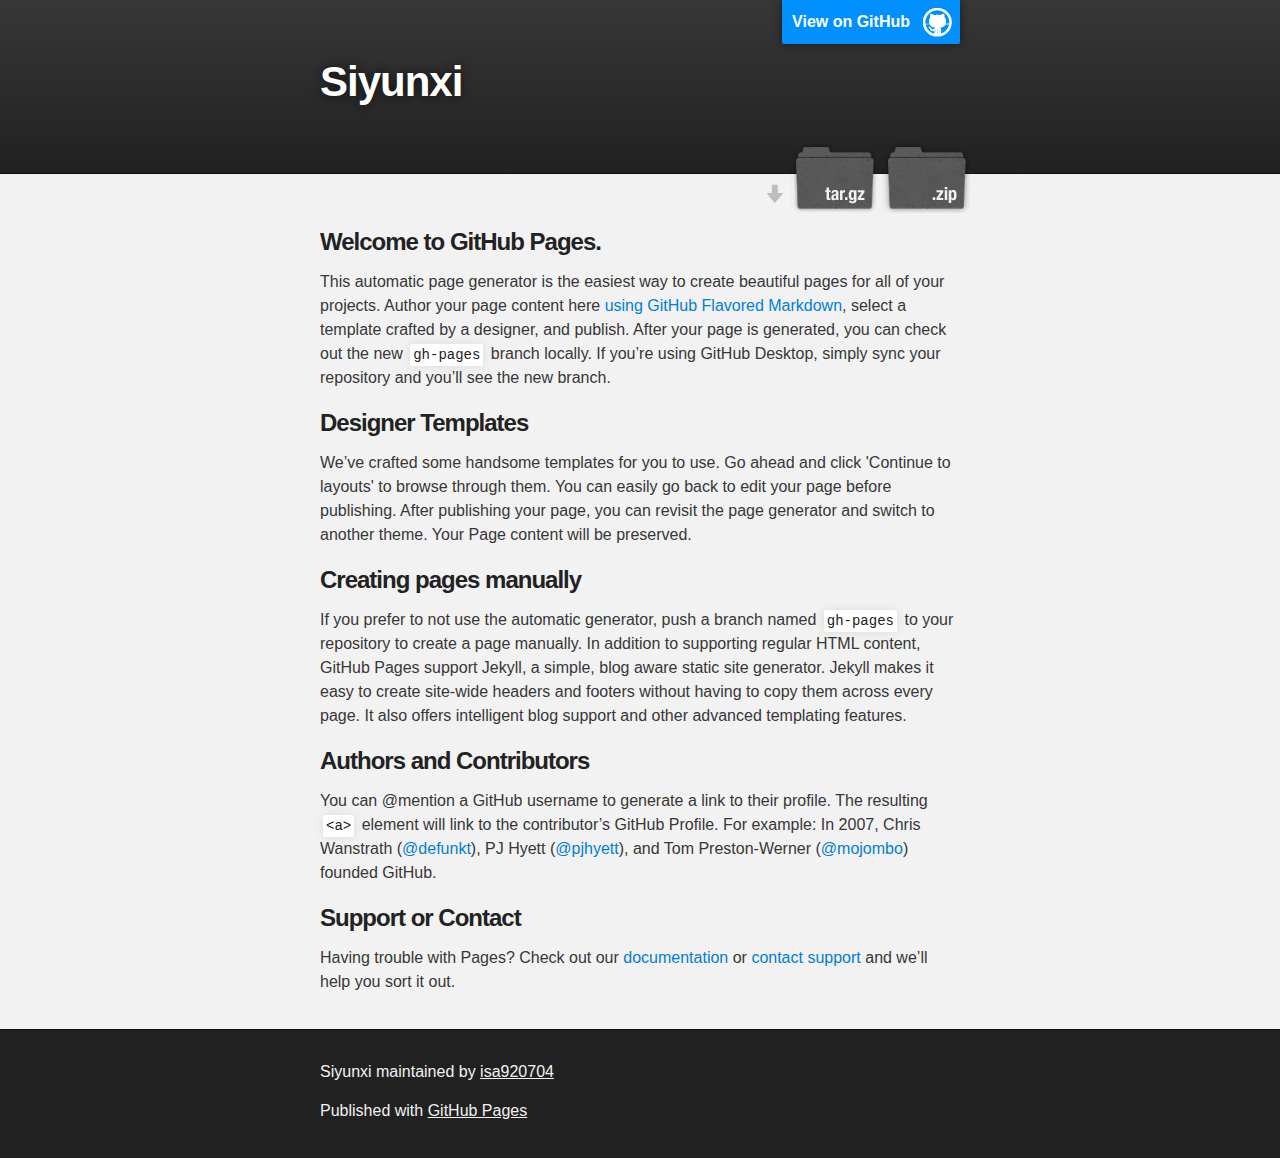
==== index.html @ d0972a39 "Create gh-pages branch via GitHub" ====
<!DOCTYPE html>
<html>

  <head>
    <meta charset='utf-8'>
    <meta http-equiv="X-UA-Compatible" content="chrome=1">
    <meta name="description" content="Siyunxi : ">

    <link rel="stylesheet" type="text/css" media="screen" href="stylesheets/stylesheet.css">

    <title>Siyunxi</title>
  </head>

  <body>

    <!-- HEADER -->
    <div id="header_wrap" class="outer">
        <header class="inner">
          <a id="forkme_banner" href="https://github.com/isa920704/siyunxi">View on GitHub</a>

          <h1 id="project_title">Siyunxi</h1>
          <h2 id="project_tagline"></h2>

            <section id="downloads">
              <a class="zip_download_link" href="https://github.com/isa920704/siyunxi/zipball/master">Download this project as a .zip file</a>
              <a class="tar_download_link" href="https://github.com/isa920704/siyunxi/tarball/master">Download this project as a tar.gz file</a>
            </section>
        </header>
    </div>

    <!-- MAIN CONTENT -->
    <div id="main_content_wrap" class="outer">
      <section id="main_content" class="inner">
        <h3>
<a id="welcome-to-github-pages" class="anchor" href="#welcome-to-github-pages" aria-hidden="true"><span aria-hidden="true" class="octicon octicon-link"></span></a>Welcome to GitHub Pages.</h3>

<p>This automatic page generator is the easiest way to create beautiful pages for all of your projects. Author your page content here <a href="https://guides.github.com/features/mastering-markdown/">using GitHub Flavored Markdown</a>, select a template crafted by a designer, and publish. After your page is generated, you can check out the new <code>gh-pages</code> branch locally. If you’re using GitHub Desktop, simply sync your repository and you’ll see the new branch.</p>

<h3>
<a id="designer-templates" class="anchor" href="#designer-templates" aria-hidden="true"><span aria-hidden="true" class="octicon octicon-link"></span></a>Designer Templates</h3>

<p>We’ve crafted some handsome templates for you to use. Go ahead and click 'Continue to layouts' to browse through them. You can easily go back to edit your page before publishing. After publishing your page, you can revisit the page generator and switch to another theme. Your Page content will be preserved.</p>

<h3>
<a id="creating-pages-manually" class="anchor" href="#creating-pages-manually" aria-hidden="true"><span aria-hidden="true" class="octicon octicon-link"></span></a>Creating pages manually</h3>

<p>If you prefer to not use the automatic generator, push a branch named <code>gh-pages</code> to your repository to create a page manually. In addition to supporting regular HTML content, GitHub Pages support Jekyll, a simple, blog aware static site generator. Jekyll makes it easy to create site-wide headers and footers without having to copy them across every page. It also offers intelligent blog support and other advanced templating features.</p>

<h3>
<a id="authors-and-contributors" class="anchor" href="#authors-and-contributors" aria-hidden="true"><span aria-hidden="true" class="octicon octicon-link"></span></a>Authors and Contributors</h3>

<p>You can @mention a GitHub username to generate a link to their profile. The resulting <code>&lt;a&gt;</code> element will link to the contributor’s GitHub Profile. For example: In 2007, Chris Wanstrath (<a href="https://github.com/defunkt" class="user-mention">@defunkt</a>), PJ Hyett (<a href="https://github.com/pjhyett" class="user-mention">@pjhyett</a>), and Tom Preston-Werner (<a href="https://github.com/mojombo" class="user-mention">@mojombo</a>) founded GitHub.</p>

<h3>
<a id="support-or-contact" class="anchor" href="#support-or-contact" aria-hidden="true"><span aria-hidden="true" class="octicon octicon-link"></span></a>Support or Contact</h3>

<p>Having trouble with Pages? Check out our <a href="https://help.github.com/pages">documentation</a> or <a href="https://github.com/contact">contact support</a> and we’ll help you sort it out.</p>
      </section>
    </div>

    <!-- FOOTER  -->
    <div id="footer_wrap" class="outer">
      <footer class="inner">
        <p class="copyright">Siyunxi maintained by <a href="https://github.com/isa920704">isa920704</a></p>
        <p>Published with <a href="https://pages.github.com">GitHub Pages</a></p>
      </footer>
    </div>

    

  </body>
</html>
---- stylesheets/stylesheet.css ----
/*******************************************************************************
Slate Theme for GitHub Pages
by Jason Costello, @jsncostello
*******************************************************************************/

@import url(github-light.css);

/*******************************************************************************
MeyerWeb Reset
*******************************************************************************/

html, body, div, span, applet, object, iframe,
h1, h2, h3, h4, h5, h6, p, blockquote, pre,
a, abbr, acronym, address, big, cite, code,
del, dfn, em, img, ins, kbd, q, s, samp,
small, strike, strong, sub, sup, tt, var,
b, u, i, center,
dl, dt, dd, ol, ul, li,
fieldset, form, label, legend,
table, caption, tbody, tfoot, thead, tr, th, td,
article, aside, canvas, details, embed,
figure, figcaption, footer, header, hgroup,
menu, nav, output, ruby, section, summary,
time, mark, audio, video {
  margin: 0;
  padding: 0;
  border: 0;
  font: inherit;
  vertical-align: baseline;
}

/* HTML5 display-role reset for older browsers */
article, aside, details, figcaption, figure,
footer, header, hgroup, menu, nav, section {
  display: block;
}

ol, ul {
  list-style: none;
}

table {
  border-collapse: collapse;
  border-spacing: 0;
}

/*******************************************************************************
Theme Styles
*******************************************************************************/

body {
  box-sizing: border-box;
  color:#373737;
  background: #212121;
  font-size: 16px;
  font-family: 'Myriad Pro', Calibri, Helvetica, Arial, sans-serif;
  line-height: 1.5;
  -webkit-font-smoothing: antialiased;
}

h1, h2, h3, h4, h5, h6 {
  margin: 10px 0;
  font-weight: 700;
  color:#222222;
  font-family: 'Lucida Grande', 'Calibri', Helvetica, Arial, sans-serif;
  letter-spacing: -1px;
}

h1 {
  font-size: 36px;
  font-weight: 700;
}

h2 {
  padding-bottom: 10px;
  font-size: 32px;
  background: url('../images/bg_hr.png') repeat-x bottom;
}

h3 {
  font-size: 24px;
}

h4 {
  font-size: 21px;
}

h5 {
  font-size: 18px;
}

h6 {
  font-size: 16px;
}

p {
  margin: 10px 0 15px 0;
}

footer p {
  color: #f2f2f2;
}

a {
  text-decoration: none;
  color: #007edf;
  text-shadow: none;

  transition: color 0.5s ease;
  transition: text-shadow 0.5s ease;
  -webkit-transition: color 0.5s ease;
  -webkit-transition: text-shadow 0.5s ease;
  -moz-transition: color 0.5s ease;
  -moz-transition: text-shadow 0.5s ease;
  -o-transition: color 0.5s ease;
  -o-transition: text-shadow 0.5s ease;
  -ms-transition: color 0.5s ease;
  -ms-transition: text-shadow 0.5s ease;
}

a:hover, a:focus {text-decoration: underline;}

footer a {
  color: #F2F2F2;
  text-decoration: underline;
}

em {
  font-style: italic;
}

strong {
  font-weight: bold;
}

img {
  position: relative;
  margin: 0 auto;
  max-width: 739px;
  padding: 5px;
  margin: 10px 0 10px 0;
  border: 1px solid #ebebeb;

  box-shadow: 0 0 5px #ebebeb;
  -webkit-box-shadow: 0 0 5px #ebebeb;
  -moz-box-shadow: 0 0 5px #ebebeb;
  -o-box-shadow: 0 0 5px #ebebeb;
  -ms-box-shadow: 0 0 5px #ebebeb;
}

p img {
  display: inline;
  margin: 0;
  padding: 0;
  vertical-align: middle;
  text-align: center;
  border: none;
}

pre, code {
  width: 100%;
  color: #222;
  background-color: #fff;

  font-family: Monaco, "Bitstream Vera Sans Mono", "Lucida Console", Terminal, monospace;
  font-size: 14px;

  border-radius: 2px;
  -moz-border-radius: 2px;
  -webkit-border-radius: 2px;
}

pre {
  width: 100%;
  padding: 10px;
  box-shadow: 0 0 10px rgba(0,0,0,.1);
  overflow: auto;
}

code {
  padding: 3px;
  margin: 0 3px;
  box-shadow: 0 0 10px rgba(0,0,0,.1);
}

pre code {
  display: block;
  box-shadow: none;
}

blockquote {
  color: #666;
  margin-bottom: 20px;
  padding: 0 0 0 20px;
  border-left: 3px solid #bbb;
}


ul, ol, dl {
  margin-bottom: 15px
}

ul {
  list-style-position: inside;
  list-style: disc;
  padding-left: 20px;
}

ol {
  list-style-position: inside;
  list-style: decimal;
  padding-left: 20px;
}

dl dt {
  font-weight: bold;
}

dl dd {
  padding-left: 20px;
  font-style: italic;
}

dl p {
  padding-left: 20px;
  font-style: italic;
}

hr {
  height: 1px;
  margin-bottom: 5px;
  border: none;
  background: url('../images/bg_hr.png') repeat-x center;
}

table {
  border: 1px solid #373737;
  margin-bottom: 20px;
  text-align: left;
 }

th {
  font-family: 'Lucida Grande', 'Helvetica Neue', Helvetica, Arial, sans-serif;
  padding: 10px;
  background: #373737;
  color: #fff;
 }

td {
  padding: 10px;
  border: 1px solid #373737;
 }

form {
  background: #f2f2f2;
  padding: 20px;
}

/*******************************************************************************
Full-Width Styles
*******************************************************************************/

.outer {
  width: 100%;
}

.inner {
  position: relative;
  max-width: 640px;
  padding: 20px 10px;
  margin: 0 auto;
}

#forkme_banner {
  display: block;
  position: absolute;
  top:0;
  right: 10px;
  z-index: 10;
  padding: 10px 50px 10px 10px;
  color: #fff;
  background: url('../images/blacktocat.png') #0090ff no-repeat 95% 50%;
  font-weight: 700;
  box-shadow: 0 0 10px rgba(0,0,0,.5);
  border-bottom-left-radius: 2px;
  border-bottom-right-radius: 2px;
}

#header_wrap {
  background: #212121;
  background: -moz-linear-gradient(top, #373737, #212121);
  background: -webkit-linear-gradient(top, #373737, #212121);
  background: -ms-linear-gradient(top, #373737, #212121);
  background: -o-linear-gradient(top, #373737, #212121);
  background: linear-gradient(top, #373737, #212121);
}

#header_wrap .inner {
  padding: 50px 10px 30px 10px;
}

#project_title {
  margin: 0;
  color: #fff;
  font-size: 42px;
  font-weight: 700;
  text-shadow: #111 0px 0px 10px;
}

#project_tagline {
  color: #fff;
  font-size: 24px;
  font-weight: 300;
  background: none;
  text-shadow: #111 0px 0px 10px;
}

#downloads {
  position: absolute;
  width: 210px;
  z-index: 10;
  bottom: -40px;
  right: 0;
  height: 70px;
  background: url('../images/icon_download.png') no-repeat 0% 90%;
}

.zip_download_link {
  display: block;
  float: right;
  width: 90px;
  height:70px;
  text-indent: -5000px;
  overflow: hidden;
  background: url(../images/sprite_download.png) no-repeat bottom left;
}

.tar_download_link {
  display: block;
  float: right;
  width: 90px;
  height:70px;
  text-indent: -5000px;
  overflow: hidden;
  background: url(../images/sprite_download.png) no-repeat bottom right;
  margin-left: 10px;
}

.zip_download_link:hover {
  background: url(../images/sprite_download.png) no-repeat top left;
}

.tar_download_link:hover {
  background: url(../images/sprite_download.png) no-repeat top right;
}

#main_content_wrap {
  background: #f2f2f2;
  border-top: 1px solid #111;
  border-bottom: 1px solid #111;
}

#main_content {
  padding-top: 40px;
}

#footer_wrap {
  background: #212121;
}



/*******************************************************************************
Small Device Styles
*******************************************************************************/

@media screen and (max-width: 480px) {
  body {
    font-size:14px;
  }

  #downloads {
    display: none;
  }

  .inner {
    min-width: 320px;
    max-width: 480px;
  }

  #project_title {
  font-size: 32px;
  }

  h1 {
    font-size: 28px;
  }

  h2 {
    font-size: 24px;
  }

  h3 {
    font-size: 21px;
  }

  h4 {
    font-size: 18px;
  }

  h5 {
    font-size: 14px;
  }

  h6 {
    font-size: 12px;
  }

  code, pre {
    min-width: 320px;
    max-width: 480px;
    font-size: 11px;
  }

}
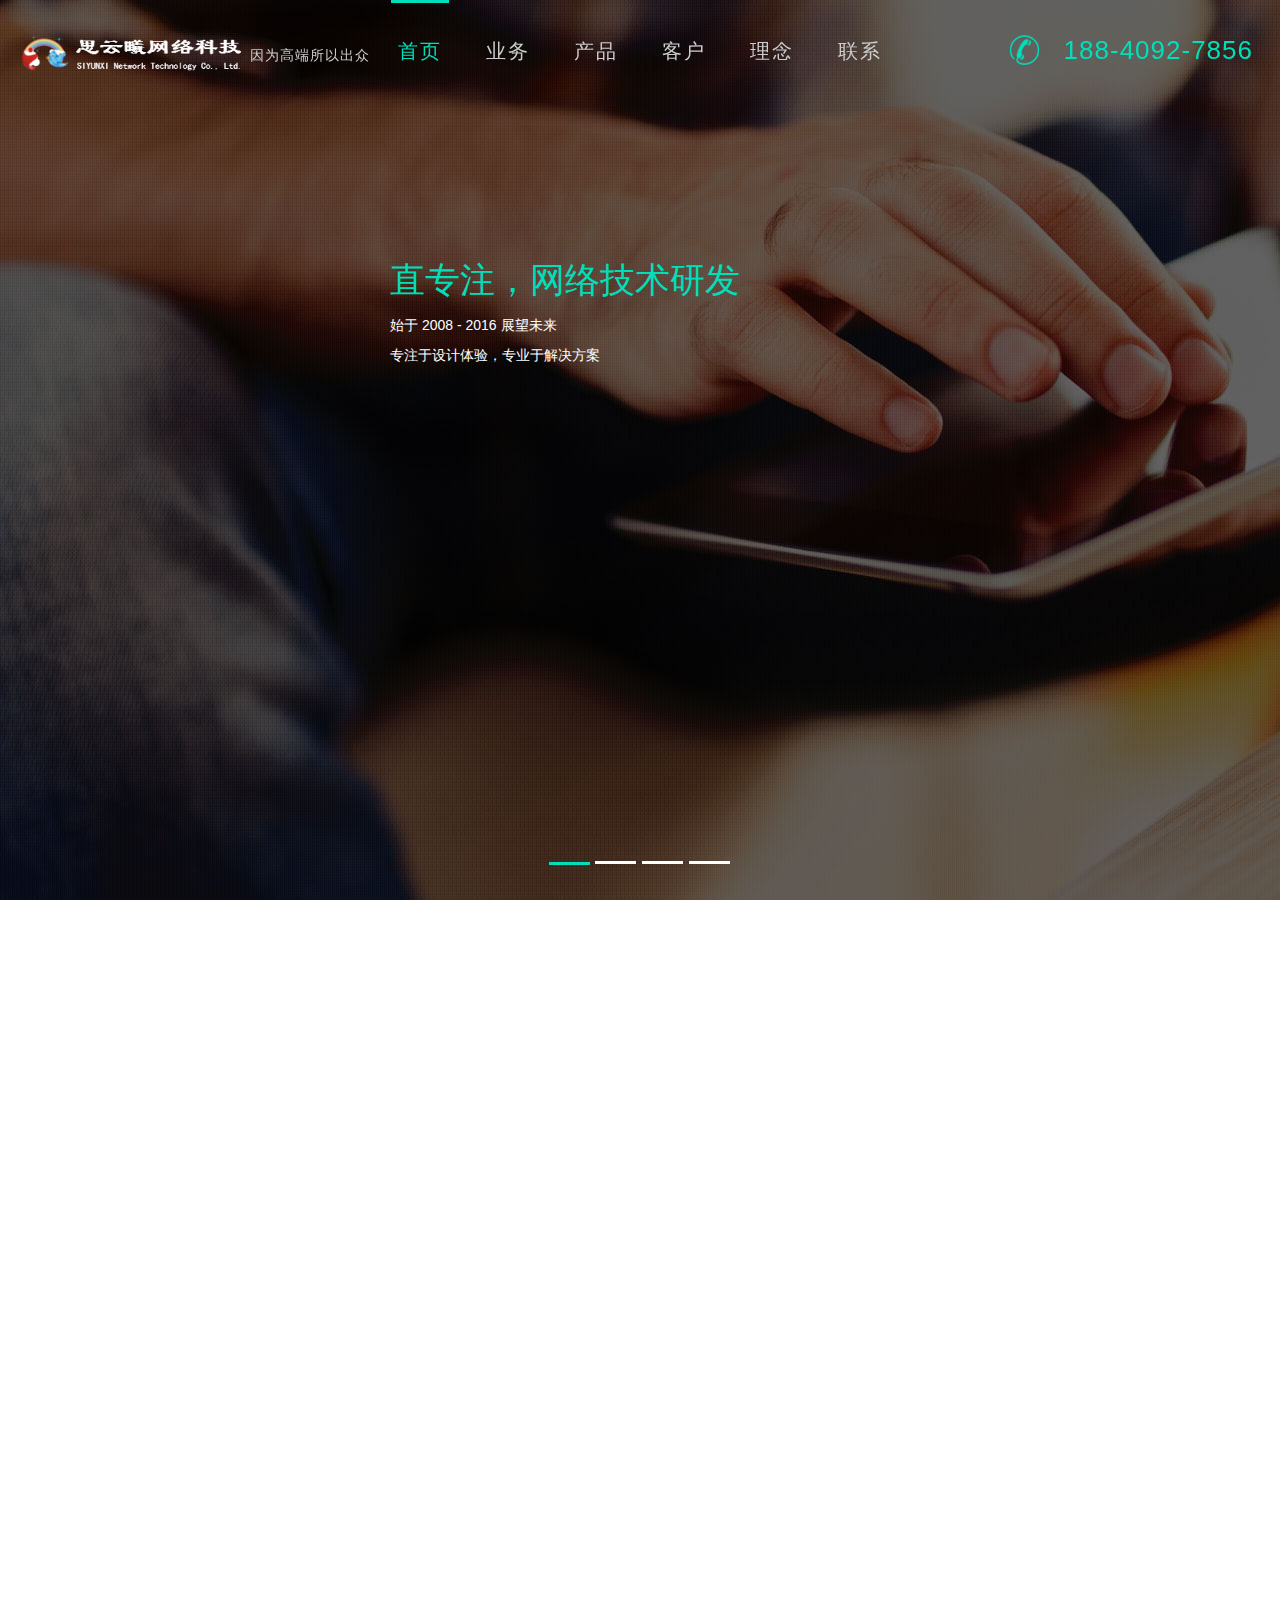
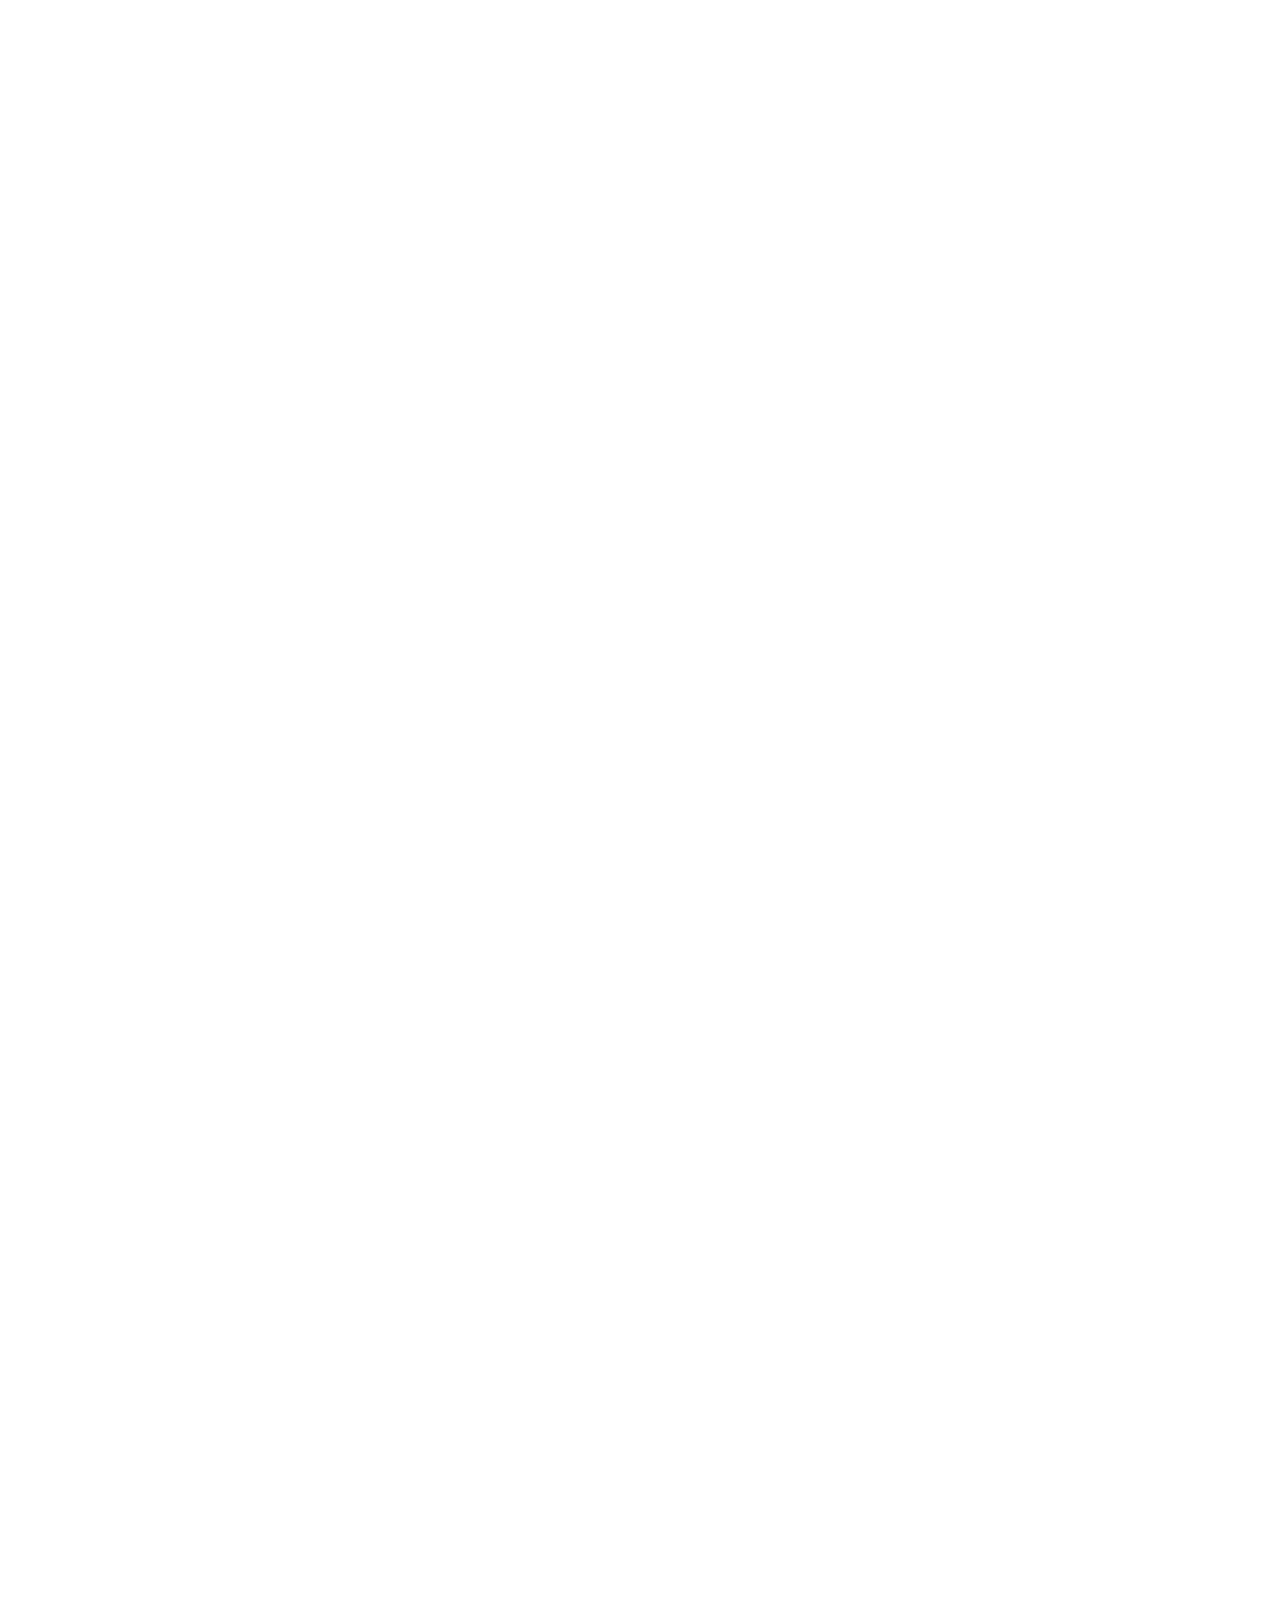
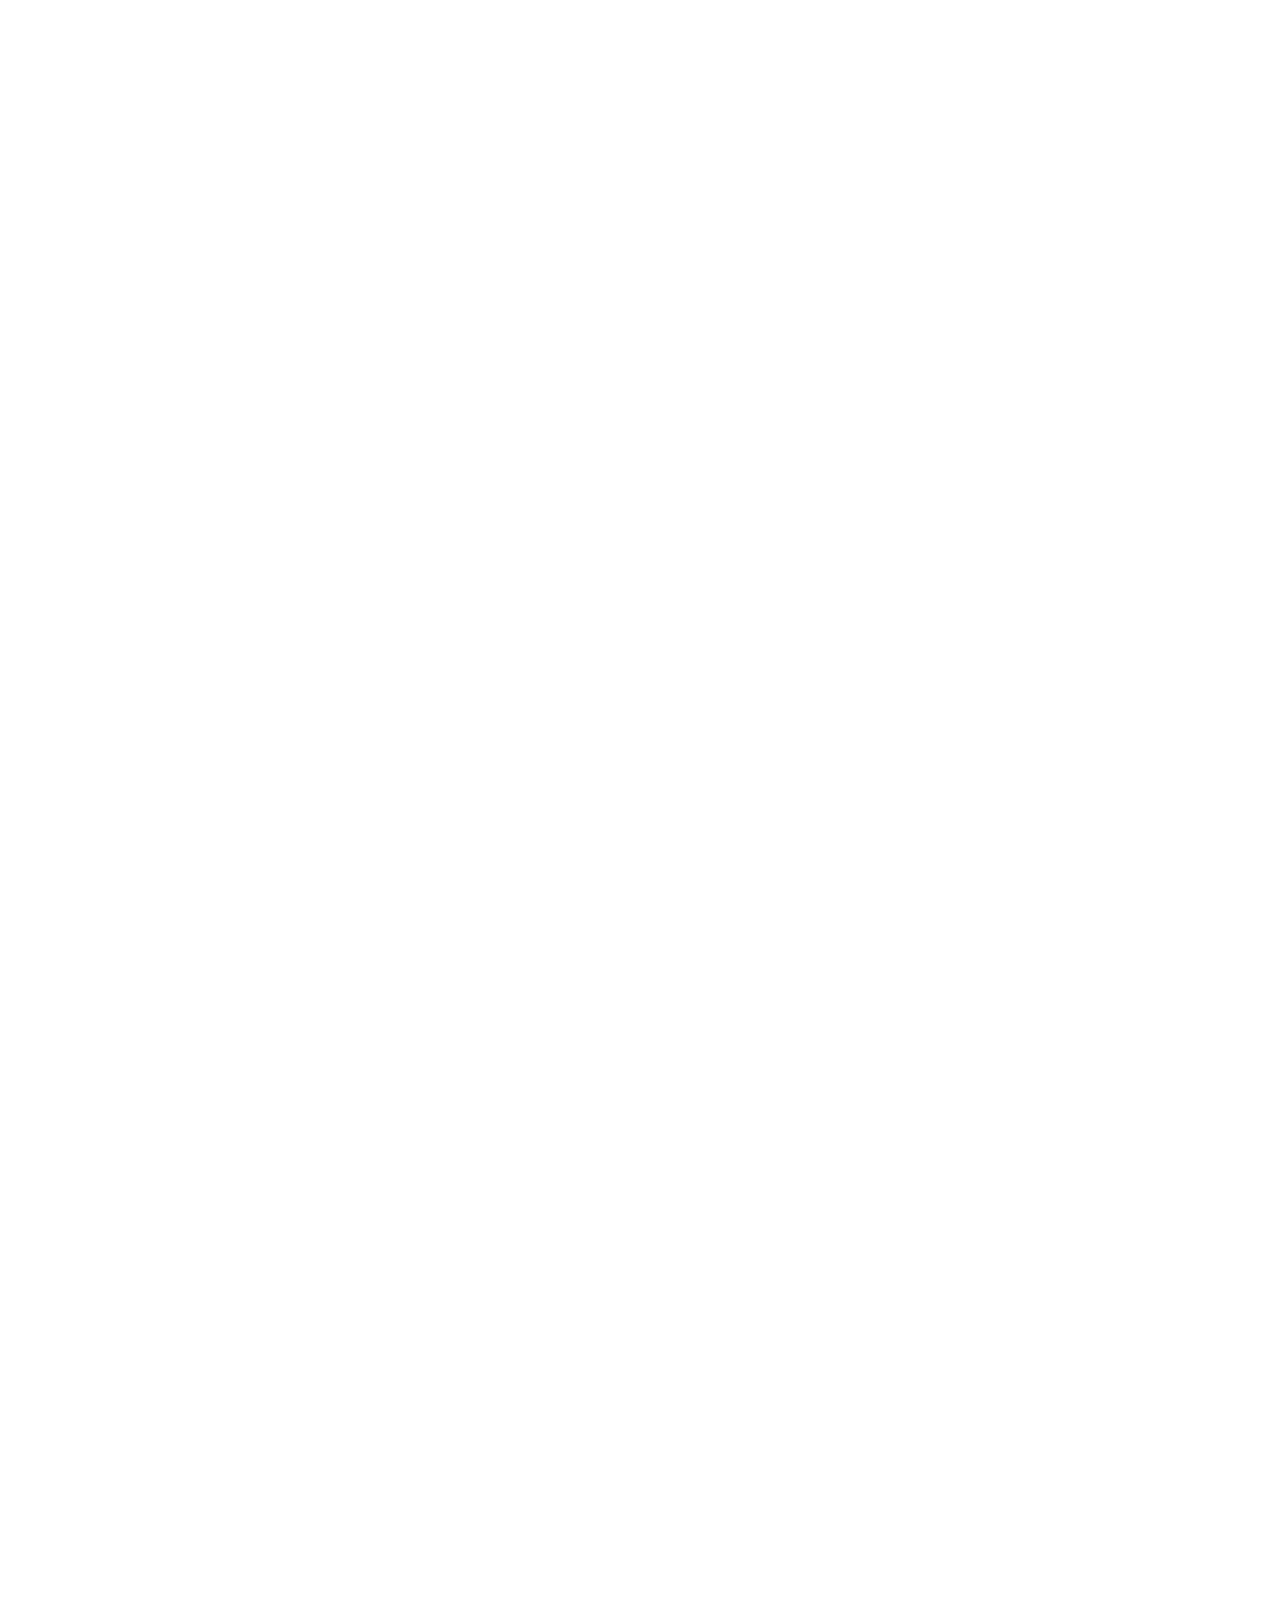
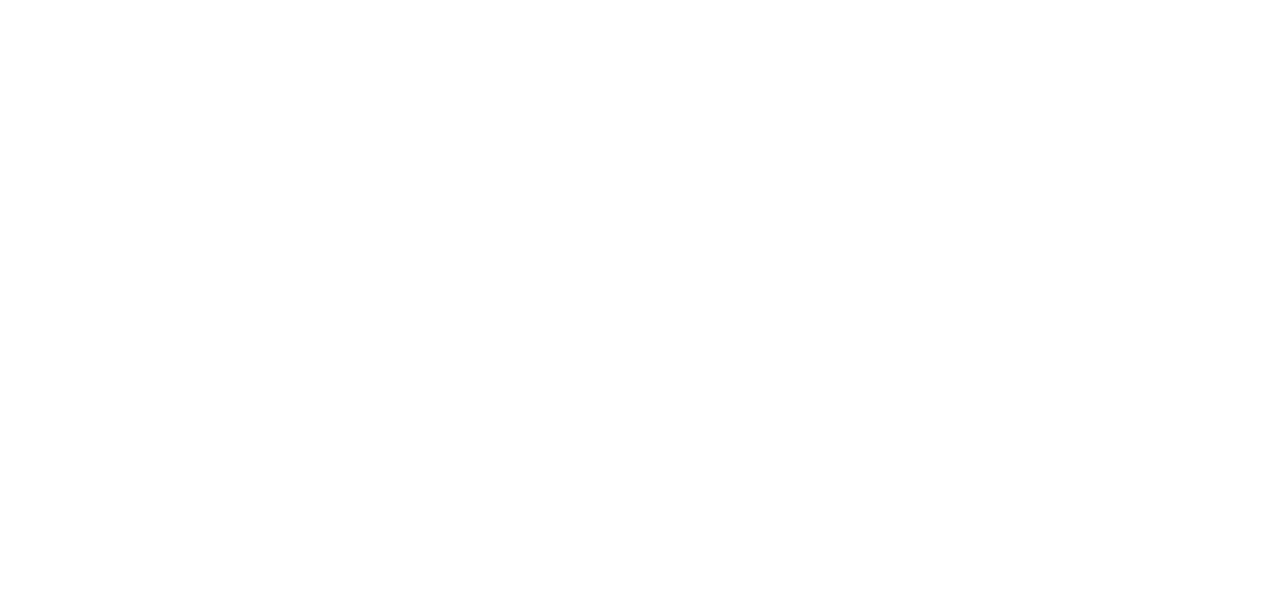
==== commit f872ca87: "思云曦" ====
--- a/index.html
+++ b/index.html
@@ -1,72 +1,273 @@
 <!DOCTYPE html>
-<html>
-
-  <head>
-    <meta charset='utf-8'>
-    <meta http-equiv="X-UA-Compatible" content="chrome=1">
-    <meta name="description" content="Siyunxi : ">
-
-    <link rel="stylesheet" type="text/css" media="screen" href="stylesheets/stylesheet.css">
-
-    <title>Siyunxi</title>
-  </head>
-
-  <body>
-
-    <!-- HEADER -->
-    <div id="header_wrap" class="outer">
-        <header class="inner">
-          <a id="forkme_banner" href="https://github.com/isa920704/siyunxi">View on GitHub</a>
-
-          <h1 id="project_title">Siyunxi</h1>
-          <h2 id="project_tagline"></h2>
-
-            <section id="downloads">
-              <a class="zip_download_link" href="https://github.com/isa920704/siyunxi/zipball/master">Download this project as a .zip file</a>
-              <a class="tar_download_link" href="https://github.com/isa920704/siyunxi/tarball/master">Download this project as a tar.gz file</a>
-            </section>
-        </header>
-    </div>
-
-    <!-- MAIN CONTENT -->
-    <div id="main_content_wrap" class="outer">
-      <section id="main_content" class="inner">
-        <h3>
-<a id="welcome-to-github-pages" class="anchor" href="#welcome-to-github-pages" aria-hidden="true"><span aria-hidden="true" class="octicon octicon-link"></span></a>Welcome to GitHub Pages.</h3>
-
-<p>This automatic page generator is the easiest way to create beautiful pages for all of your projects. Author your page content here <a href="https://guides.github.com/features/mastering-markdown/">using GitHub Flavored Markdown</a>, select a template crafted by a designer, and publish. After your page is generated, you can check out the new <code>gh-pages</code> branch locally. If you’re using GitHub Desktop, simply sync your repository and you’ll see the new branch.</p>
-
-<h3>
-<a id="designer-templates" class="anchor" href="#designer-templates" aria-hidden="true"><span aria-hidden="true" class="octicon octicon-link"></span></a>Designer Templates</h3>
-
-<p>We’ve crafted some handsome templates for you to use. Go ahead and click 'Continue to layouts' to browse through them. You can easily go back to edit your page before publishing. After publishing your page, you can revisit the page generator and switch to another theme. Your Page content will be preserved.</p>
-
-<h3>
-<a id="creating-pages-manually" class="anchor" href="#creating-pages-manually" aria-hidden="true"><span aria-hidden="true" class="octicon octicon-link"></span></a>Creating pages manually</h3>
-
-<p>If you prefer to not use the automatic generator, push a branch named <code>gh-pages</code> to your repository to create a page manually. In addition to supporting regular HTML content, GitHub Pages support Jekyll, a simple, blog aware static site generator. Jekyll makes it easy to create site-wide headers and footers without having to copy them across every page. It also offers intelligent blog support and other advanced templating features.</p>
-
-<h3>
-<a id="authors-and-contributors" class="anchor" href="#authors-and-contributors" aria-hidden="true"><span aria-hidden="true" class="octicon octicon-link"></span></a>Authors and Contributors</h3>
-
-<p>You can @mention a GitHub username to generate a link to their profile. The resulting <code>&lt;a&gt;</code> element will link to the contributor’s GitHub Profile. For example: In 2007, Chris Wanstrath (<a href="https://github.com/defunkt" class="user-mention">@defunkt</a>), PJ Hyett (<a href="https://github.com/pjhyett" class="user-mention">@pjhyett</a>), and Tom Preston-Werner (<a href="https://github.com/mojombo" class="user-mention">@mojombo</a>) founded GitHub.</p>
-
-<h3>
-<a id="support-or-contact" class="anchor" href="#support-or-contact" aria-hidden="true"><span aria-hidden="true" class="octicon octicon-link"></span></a>Support or Contact</h3>
-
-<p>Having trouble with Pages? Check out our <a href="https://help.github.com/pages">documentation</a> or <a href="https://github.com/contact">contact support</a> and we’ll help you sort it out.</p>
-      </section>
-    </div>
-
-    <!-- FOOTER  -->
-    <div id="footer_wrap" class="outer">
-      <footer class="inner">
-        <p class="copyright">Siyunxi maintained by <a href="https://github.com/isa920704">isa920704</a></p>
-        <p>Published with <a href="https://pages.github.com">GitHub Pages</a></p>
-      </footer>
-    </div>
-
-    
-
-  </body>
-</html>
+<html lang="en">
+<head>
+    <meta charset="UTF-8">
+    <meta name="keywords" content="思云曦,思云曦网络科技有限公司,响应式布局,H5,曦讯通,曦省流,网站设计,网络研发,三级分销,智能电话,网赚,网络电话" />
+    <meta name="description" content="思云曦网络科技有限公司以诚信赢得市场，以质量铸造品牌，我们坚信：“品牌”不仅仅是一个商标，一件产品，是一种品质，它用良好的质量维系我们之间的信赖，专注网络技术研发，让广大网民享受物美价廉的网络通讯服务。" />
+    <meta name="viewport" content="width=device-width,initial-scale=1.0,maximum-scale=1.0,minimum-scale=1.0,user-scalable=no" />
+    <title>思云曦</title>
+    <link href="bootstrap-3.3.7-dist/css/bootstrap.css" rel="stylesheet">
+    <link href="css/style.css" rel="stylesheet">
+    <link rel="stylesheet" href="css/example.css">
+    <script src="js/jquery-1.12.4.js"></script>
+    <script src="js/jquery.fullPage.min.js"></script>
+    <script src="bootstrap-3.3.7-dist/js/bootstrap.js"></script>
+    <script src="js/sHover.min.js"></script>
+    <script src="js/animate.My.js"></script>
+    <script>
+        $(function(){
+            $('.banner .carousel').carousel({
+                interval: 5000
+            });
+
+            $('#fullpage').fullpage();
+
+            Tabs("ideaAll",5000);
+            var nav = false;
+            $(".phonenav").children(0).click(function(){
+
+                if(nav){
+                    $(this).siblings().css("display","block");
+                    nav = false;
+                }else{
+                    $(this).siblings().css("display","none");
+                    nav = true;
+                }
+
+            })
+
+
+        })
+    </script>
+</head>
+<body>
+<div class="home">
+    <div class="header-top">
+        <div class="logo">
+            <img src="images/logo.png">
+        </div>
+        <span class="words">因为高端所以出众</span>
+        <div class="menu">
+            <ul class="menuList">
+                <li class="active"><a href="#banner">首页</a></li>
+                <li><a href="#business">业务</a></li>
+                <li><a href="#cases">产品</a></li>
+                <li><a href="#clients">客户</a></li>
+                <li><a href="#idea">理念</a></li>
+                <li><a href="#contact">联系</a></li>
+            </ul>
+        </div>
+        <div class="phonenav">
+            <span class="glyphicon glyphicon-th-large" id="pnav">
+            </span>
+            <ul class="phonenavList">
+                <li class="active"><a href="#banner">首页</a></li>
+                <li><a href="#business">业务</a></li>
+                <li><a href="#cases">产品</a></li>
+                <li><a href="#clients">客户</a></li>
+                <li><a href="#idea">理念</a></li>
+                <li><a href="#contact">联系</a></li>
+            </ul>
+        </div>
+
+        <div class="tel">
+            <p><i></i><span>188-4092-7856</span></p>
+        </div>
+    </div>
+</div>
+
+
+<div id="fullpage">
+    <div class="banner section" id="banner">
+        <div id="myCarousel" class="carousel slide">
+            <ol class="carousel-indicators">
+                <li data-target="#myCarousel" data-slide-to="0" class="active"></li>
+                <li data-target="#myCarousel" data-slide-to="1"></li>
+                <li data-target="#myCarousel" data-slide-to="2"></li>
+                <li data-target="#myCarousel" data-slide-to="3"></li>
+            </ol>
+            <div class="carousel-inner">
+                <div class="active item">
+                    <div class="box">
+                        <div class="left"></div>
+                        <div class="right">
+                            <span>直专注，网络技术研发</span><i></i>
+                            <p>始于 2008 - 2016 展望未来<br>专注于设计体验，专业于解决方案</p>
+                        </div>
+                    </div>
+                </div>
+                <div class="item">
+                    <div class="box">
+                        <span>设计控，也醉了</span><i></i>
+                        <p>不是非要高大上，只是醉心于设计<br>我们想，再上一个好案例</p>
+                    </div>
+                </div>
+                <div class="item">
+                    <div class="box">
+                        <div class="top"><span>技术派，论研发</span></div>
+                        <div class="mid"></div>
+                        <div class="bottom">我说，业界没有最好的技术，只有最棒的技术开发者<br>定制研发，为您的客户和团队</div>
+                    </div>
+                </div>
+                <div class="item">
+                    <div class="box">
+                        <div class="top"><span>先入为主，布局未来</span><i></i></div>
+                        <div class="bottom">全面布局<u>PC</u>端与<u>移动</u>端<br>抢占头等商机<br>基于<u>Html5</u>响应式布局，智能识别多种终端设备</div>
+                    </div>
+                </div>
+            </div>
+        </div>
+    </div>
+    <div class="section business" id="business">
+        <div class="box">
+            <div class="caption">
+                <i></i><span>我们能做什么</span>
+                <br class="clear">
+            </div>
+            <ul class="items list-inline">
+                <li class="pc"><i class="cl"></i><i class="cr"></i>
+                    <span class="icon"></span><strong>高端定制网站</strong>
+                    <p>企业高端定制网站设计<br>彰显品牌形象</p>
+                </li>
+                <li class="mobi"><i class="cl"></i><i class="cr"></i>
+                    <span></span><strong>曦讯通电话</strong>
+                    <p>诚邀全国代理 / 充值卡批发<br>布局移动互联网</p>
+                </li>
+                <li class="sys"><i class="cl"></i><i class="cr"></i>
+                    <span></span><strong>业务系统研发</strong>
+                    <p>基于 B/S 架构的系统研发<br>让业务办公轻松自如</p>
+                </li>
+                <li class="app"><i class="cl"></i><i class="cr"></i>
+                    <span></span><strong>APP应用程序</strong>
+                    <p>基于 iOS / Android 应用开发<br>掌控智能终端时代</p>
+                </li>
+                <li class="host"><i class="cl"></i><i class="cr"></i>
+                    <span></span><strong>服务器运维</strong>
+                    <p>我们不只提供云硬件和网络<br>更加注重技术运维</p>
+                </li>
+            </ul>
+            <ul class="phone-bs clearfix">
+                <li class="pc">
+                    <span class="icon"></span><strong>高端定制网站</strong>
+                </li>
+                <li class="mobi">
+                    <span></span><strong>曦讯通电话</strong>
+                </li>
+                <li class="sys">
+                    <span></span><strong>业务系统研发</strong>
+                </li>
+                <li class="app">
+                    <span></span><strong>APP应用程序</strong>
+                </li>
+                <li class="host">
+                    <span></span><strong>服务器运维</strong>
+                </li>
+            </ul>
+            <label></label>
+        </div>
+    </div>
+    <div class="section cases" id="cases">
+        <div class="box">
+            <div class="caption">
+                <i></i><span>产品&amp;服务</span>
+                <br class="clear">
+            </div>
+            <div class="swiper-container items">
+                <div class="swiper-wrapper clearfix">
+                    <div class="swiper-slide">
+                        <a href="javascipt:;">
+                            <div class="shade"><i></i></div>
+                            <img src="images/service2.png" alt="曦讯通智能电话介绍">
+                            <p>主打产品<br><strong>曦讯通智能电话介绍</strong><br></p>
+                            <div class="bg"><i></i></div>
+                        </a>
+                    </div>
+                    <div class="swiper-slide">
+                        <a href="javascipt:;">
+                            <div class="shade"><i></i></div>
+                            <img src="images/service1.png" alt="曦省流--超实惠流量冲浪新">
+                            <p>主打产品<br><strong>曦省流--超实惠流量冲浪新</strong><br></p>
+                            <div class="bg"><i></i></div>
+                        </a>
+                    </div>
+
+                </div>
+            </div>
+
+            <a href="javascipt:;" title="欣赏更多产品与服务" class="more">MORE</a>
+        </div>
+    </div>
+    <div class="section clients" id="clients">
+        <div class="box">
+            <div class="caption">
+                <i></i><span>他们与思云曦长期合作</span>
+                <br class="clear">
+            </div>
+            <ul class="items list-inline" id="clientItem">
+                <li class="cctv r b"><span>CCTV影响力视频网站建设</span></li>
+                <li class="unicom r b"><span>中国联通电信卡网站制作</span></li>
+                <li class="tsinghua r b"><span>清华大学国际预科学院网站建设</span></li>
+                <li class="cas r b"><span>中科院力学研究所网站设计</span></li>
+                <li class="sipo b"><span>国家知识产权局网站建设</span></li>
+                <li class="apple r b"><span>中航苹果官方网站设计</span></li>
+                <li class="das r b"><span>一汽大众汽车门户网站建设</span></li>
+                <li class="hunantv r b"><span>湖南卫视全媒体网站建设</span></li>
+                <li class="sino r b"><span>中环球船务官方网站制作</span></li>
+                <li class="report b"><span>中国报道信息门户网站建设</span></li>
+                <li class="gedu r"><span>环球雅思教育门户网站制作</span></li>
+                <li class="bgg r"><span>京粮集团网站建设</span></li>
+                <li class="bsec r"><span>北赛电工官方网站设计</span></li>
+                <li class="huadan r"><span>华丹乳业官方网站建设</span></li>
+                <li class="zd"><span>中东集团网站制作</span></li>
+            </ul>
+        </div>
+    </div>
+    <div class="section idea" id="idea">
+        <div class="all" id='ideaAll'>
+            <div class="screen">
+                <ul>
+                    <li>
+                        <div class="info">
+                            <strong>厚积薄发</strong>
+                            <p>登上峰顶，不是为了饱览风光，是为了寻找更高的山峰<br />日出东方，告别了昨天的荣耀，将光芒照向更远的地方<br />一路上，我们更在意如何积累和沉淀</p>
+                            <i>下一秒，让你看，我们到底有多强</i>
+                        </div>
+                    </li>
+                    <li>
+                        <div class="info">
+                            <strong>思云曦网络</strong>
+                            <p>是中国优秀的互联网服务提供商。自成立以来，专注于曦讯通Voip网络电话、曦省流、高端网站建设、移动互联应用、B/S架构系统研发、云服务器部署和运维，为企业客户的互联网应用提供一站式服务。</p>
+                            <p>我们始终坚持以客户需求为导向，为追求用户体验设计，提供有针对性的项目解决方案，云曦将不断地超越自我，挑战险峰！</p>
+                        </div>
+                    </li>
+                    <li>
+                        <div class="info">
+                            <strong>惠民全网，放眼未来</strong>
+                            <p>思云曦网络科技以诚信赢得市场，以质量铸造品牌，我们坚信：“品牌”不仅仅是一个商标，一件产品，是一种品质，它用良好的质量维系我们之间的信赖。一直专注网络技术研发，让广大网民享受物美价廉的网络通讯服务。
+
+                        </div>
+                    </li>
+                </ul>
+            </div>
+            <ol>
+            </ol>
+        </div>
+    </div>
+    <div class="section contact" id="contact">
+        <div class="box">
+            <div class="above">
+                <div class="wechat"><img src="images/wechat_code.jpg" class="img-responsive"></div>
+                <div class="left">
+                    <a class="contactTel"></a>
+                    <p>中国<i>·</i>大连<i></i>普湾新区<br>联系电话：18840927856<br>地址：普湾新区台山社区<br>邮编：116200</p>
+                </div>
+                <div class="right">
+                    Email：417817709@qq.com<br>国际域名：www.siyunxi.com<br> Copyright 2016<i></i>思云曦网络科技 版权所有<br>辽ICP备 16014303号-1
+                </div>
+            </div>
+            <div class="below"><i></i></div>
+        </div>
+</div>
+</div>
+</body>
+</html>--- a/css/style.css
+++ b/css/style.css
@@ -0,0 +1,709 @@
+body,div,ul,li,p,h1,h2,h3,h4,h5,h6{
+    margin: 0;
+    padding: 0;
+}
+ul{
+    list-style:none;
+}
+a,a:hover{
+    text-decoration:none;
+}
+.clearfix:after{
+    content:"200B";
+    font-size: 0;
+    line-height:0;
+    display: block;
+    clear: both;
+}
+.clearfix{
+    *zoom:1;
+}
+body{
+    font-family: "microsoft yahei", arial;
+    width:100vw;
+    height:100vh;
+    overflow-x: hidden;
+    font-size:14px;
+}
+.home{
+    z-index:999;
+    color:#ccc;
+    position: fixed;
+}
+.home .logo{
+    width:220px;
+    margin:29px 0 0 21px;
+    position: fixed;
+}
+.home .logo img{
+    width:100%;
+}
+.home .words{
+    letter-spacing: 1px;
+    padding-top:44px;
+    height:23px;
+    line-height:23px;
+    position: fixed;
+    left:250px;
+}
+.home .menu{
+    width:100vw;
+    text-align: center;
+}
+.home .menu li{
+    float: left;
+    padding:0 15px;
+    height:97px;
+}
+.home .menu li a{
+    display: block;
+    letter-spacing: 2px;
+    cursor: pointer;
+    font-size: 20px;
+    color:#ccc;
+    border-top:3px solid transparent;
+    padding:0 7px;
+    height:97px;
+    line-height:97px;
+}
+.home .menuList{
+    display: inline-block;
+}
+.home .menuList li a:hover,
+.home .menuList .active a{
+    background:transparent;
+    color:#00dfb9;
+    border-top:3px solid #00dfb9;
+}
+.home .tel{
+    position: fixed;
+    right:27px;
+    font-size:26px;
+    color:#00dfb9;
+    top: 2pc;
+    letter-spacing: 1px;
+}
+.home .tel i{
+    position: fixed;
+    top: 35px;
+    right: 240px;
+    display: block;
+    width: 30px;
+    height: 30px;
+    background: url(../images/icons.png) no-repeat;
+    text-decoration: none;
+}
+header .menu-icon span {
+    margin-left: 15px;
+    opacity: .5;
+    cursor: pointer;
+    -webkit-transition: all .3s ease-in-out 0s;
+    transition: all .3s ease-in-out 0s;
+    -moz-opacity: .5;
+    -ms-transition: all .3s ease-in-out 0s;
+}
+.home .glyphicon {
+    position: fixed;
+    top: 34px;
+    right: 1pc;
+    z-index: 99;
+    display: none;
+    color: #00dfb9;
+    font-size: 24px;
+}
+.home .phonenavList{
+    display:none;
+    position: fixed;
+    top: 70px;
+    right: 1pc;
+}
+.home .phonenavList li a{
+    display: block;
+    height:30px;
+    line-height: 30px;
+    color:#aaa;
+}
+.home .phonenavList li:hover a {
+    color:#00dfb9;
+}
+
+.banner .carousel-inner .item{
+    width:100vw;
+    height:100vh;
+    background-size:cover;
+    position: relative;
+    overflow-x: hidden;
+}
+.banner .carousel-inner .item:nth-child(1){
+    background: url("../images/banner1.jpg") no-repeat;
+}
+.banner .carousel-inner .item:nth-child(2){
+    background: url("../images/banner2.jpg") no-repeat center -100px;
+}
+.banner .carousel-inner .item:nth-child(3){
+    background: url("../images/banner3.jpg") no-repeat;
+}
+.banner .carousel-inner .item:nth-child(4){
+    background: url("../images/banner4.jpg") no-repeat;
+}
+.banner .myCarousel .carousel-control{
+    opacity: 0;
+}
+
+.banner .carousel-inner .box{
+    width:500px;
+    height:400px;
+    position: absolute;
+    top:0;
+    left: 0;
+    bottom: 0;
+    right:0;
+    margin: auto;
+    color:#fff;
+    line-height:30px;
+}
+.banner .carousel-inner .box span{
+    height:60px;
+    line-height:60px;
+    display: block;
+    color:#00dfb9;
+    font-size:35px;
+}
+.banner .carousel-indicators li{
+    width:41px;
+    height:3px;
+    border-radius:0;
+    background-color:#fff;
+}
+.banner .carousel-indicators .active{
+    background-color:#00dfb9;
+    border:none;
+    margin:0;
+}
+.modle{
+    width:100vw;
+    height:100vh;
+    background:rgba(0,0,0,.5);
+    position:absolute;
+}
+.section{
+    width:100vw;
+    height:100vh;
+    overflow: hidden;
+    background-size:cover;
+    position: relative;
+}
+.business{
+    background: url("../images/bj02.jpg") no-repeat center  bottom ;
+}
+.business .box{
+    width:1150px;
+    height:560px;
+    position:absolute;
+    top:0;
+    right:0;
+    bottom:0;
+    left:0;
+    margin:auto;
+    text-align: center;
+}
+.business .box .caption{
+    padding:37px 0 41px;
+}
+.business .box .caption i{
+    display:inline-block;
+    width:325px;
+    height:41px;
+    background: url("../images/words.png") no-repeat left -287px;
+}
+.business .box .caption span{
+    display:block;
+    height:70px;
+    line-height:70px;
+    letter-spacing:3px;
+    font-size:24px;
+    color: #333;
+}
+.business .box .items{
+    display:inline-block;
+    margin:0;
+}
+.business .box .items li{
+    width:210px;
+    height:300px;
+    margin:0;
+    overflow: hidden;
+}
+.business .box .items p{
+    display:block;
+}
+
+.business .box .items .cl{
+    position: absolute;
+    display: block;
+    margin-left: 22px;
+    width:156px;
+    height:156px;
+    background: url("../images/words.png") no-repeat left -363px;
+}
+
+.business .box ul.items li span {
+    position: relative;
+    display: block;
+    margin: 0 auto;
+    margin-top: 43px;
+    height: 69px;
+
+}
+.business .box ul.items li.pc span{
+    width: 69px;
+    background: url(../images/words.png) no-repeat -245px -357px;
+}
+.business .box ul.items li.mobi span{
+    width: 4pc;
+    background: url(../images/words.png) no-repeat -26pc -291px;
+}
+.business .box ul.items li.sys span{
+    width: 76px;
+    background: url(../images/words.png) no-repeat -415px -362px;
+}
+.business .box ul.items li.app span{
+    width: 74px;
+    background: url(../images/words.png) no-repeat -244px -439px;
+}
+.business .box ul.items li.host span{
+    width: 79px;
+    background: url(../images/words.png) no-repeat -420px -439px;
+}
+.business .box ul.items li strong {
+    display: block;
+    margin-top: 70px;
+    text-align: center;
+    font-weight: 400;
+    font-size: 1pc;
+}
+.business .box label {
+    display: block;
+    margin: 0 auto;
+    margin-top: -40px;
+    width: 297px;
+    height: 21px;
+    background: url(../images/words.png) no-repeat 0 -333px;
+}
+.business .box .phone-bs{
+    width:100%;
+    display: none;
+}
+.business .box .phone-bs li{
+    float: left;
+    width: 25%;
+    height: 50px;
+    line-height:50px;
+    text-align: center;
+}
+/*.business .box  .phone-bs li span{*/
+    /*position: relative;*/
+    /*display: block;*/
+    /*margin: 0 auto;*/
+    /*margin-top: 43px;*/
+    /*height: 69px;*/
+/*}*/
+/*.business .box  .phone-bs li.pc span{*/
+    /*width: 69px;*/
+    /*background: url(../images/words.png) no-repeat -245px -357px;*/
+/*}*/
+/*.business .box  .phone-bs li.mobi span{*/
+    /*width: 4pc;*/
+    /*background: url(../images/words.png) no-repeat -26pc -291px;*/
+/*}*/
+/*.business .box  .phone-bs li.sys span{*/
+    /*width: 76px;*/
+    /*background: url(../images/words.png) no-repeat -415px -362px;*/
+/*}*/
+/*.business .box  .phone-bs li.app span{*/
+    /*width: 74px;*/
+    /*background: url(../images/words.png) no-repeat -244px -439px;*/
+/*}*/
+/*.business .box  .phone-bs li.host span{*/
+    /*width: 79px;*/
+    /*background: url(../images/words.png) no-repeat -420px -439px;*/
+/*}*/
+
+
+
+
+
+
+
+
+
+
+
+
+
+.cases{
+    background: url("../images/bj03.jpg") no-repeat;
+
+}
+.cases .box {
+    width:1150px;
+    height:620px;
+    position:absolute;
+    top:0;
+    right:0;
+    bottom:0;
+    left:0;
+    margin:auto;
+}
+.cases .box .caption {
+    margin-top:100px;
+    text-align: center;
+}
+.cases .box .caption i {
+    display: block;
+    margin: 0 auto;
+    margin-bottom: 20px;
+    width: 129px;
+    height: 37px;
+    background: url(../images/words.png) no-repeat 0 -33pc;
+}
+.cases .box .caption span {
+    padding-left: 10px;
+    letter-spacing: 3px;
+    font-size: 24px;
+}
+.cases .box .swiper-container.items {
+    position: relative;
+    margin-top: 60px;
+    margin-left:35px;
+}
+
+.cases .box .swiper-container.items .swiper-slide{
+    width: 340px;
+    float: left;
+    margin: 0 10px;
+}
+.cases .box .swiper-container.items .swiper-slide img {
+    width:340px;
+    height: 200px;
+}
+.cases .box .swiper-container.items .swiper-slide p {
+    position: absolute;
+    z-index: 10;
+    margin: 10px 20px;
+    color: #999;
+    font-size: 9pt;
+    font-family: Arial,SimSun;
+    line-height: 26px;
+}
+.cases .box .swiper-container.items .swiper-slide p strong {
+    color: #222;
+    font-weight:400;
+    font-size: 1pc;
+}
+.cases .box .swiper-container.items .swiper-slide .bg{
+    background: #fff;
+    opacity:.5;
+    height:100px;
+    overflow: hidden;
+    border-bottom:2px solid #2ed0b4;
+}
+.cases .box .swiper-container.items .swiper-slide .bg i {
+    position: absolute;
+    display: none;
+    margin-top: 150px;
+    background-color: #2ed0b4;
+    height:100px;
+    width:340px;
+}
+
+.cases .box a.more {
+    top: 700px;
+    display: block;
+    margin: 0 auto;
+    margin-top: 50px;
+    padding: 5px 0;
+    width: 90pt;
+    border: 1px dotted #00dfb9;
+    color: #00dfb9;
+    text-align: center;
+    text-decoration: none;
+    font-size: 26px;
+}
+.clients{
+    background: url("../images/bj04.jpg") no-repeat center  bottom ;
+}
+.clients .box{height:600px;position: absolute;top:0;left:0;right:0;bottom: 0;margin: auto;}
+.clients .box .caption i {
+    display: block;
+    margin: 0 auto;
+    margin-bottom: 20px;
+    width: 299px;
+    height: 37px;
+    background: url(../images/words.png) no-repeat -152px -33pc;
+}
+.clients .box .caption span {
+    padding-left: 10px;
+    font-size: 24px;
+    display: block;
+    text-align: center;
+}
+
+.clients .box ul.items {
+    margin: 0 auto;
+    margin-top: 45px;
+    width: 1155px;
+    height: 450px;
+    font-size: 0;
+}
+.clients .box ul.items li {
+    position: relative;
+    z-index: 10;
+    overflow: hidden;
+    padding: 0;
+    width: 230px;
+    height: 150px;
+}
+.clients .box ul.items li.cctv {
+    background: url(../images/clients.png) no-repeat;
+}
+.clients .box ul.items li.unicom {
+    background: url(../images/clients.png) no-repeat -230px 0;
+}
+.clients .box ul.items li.tsinghua {
+    background: url(../images/clients.png) no-repeat -460px 0;
+}
+.clients .box ul.items li.cas {
+    background: url(../images/clients.png) no-repeat -690px 0;
+}
+.clients .box ul.items li.sipo {
+    background: url(../images/clients.png) no-repeat -920px 0;
+}
+.clients .box ul.items li.apple {
+    background: url(../images/clients.png) no-repeat -1150px 0;
+}
+.clients .box ul.items li.das {
+    background: url(../images/clients.png) no-repeat -1380px 0;
+}
+.clients .box ul.items li.hunantv {
+    background: url(../images/clients.png) no-repeat -1610px 0;
+}
+.clients .box ul.items li.sino {
+    background: url(../images/clients.png) no-repeat -1840px 0;
+}
+.clients .box ul.items li.report {
+    background: url(../images/clients.png) no-repeat -2070px 0;
+}
+.clients .box ul.items li.gedu {
+    background: url(../images/clients.png) no-repeat -2300px 0;
+}
+.clients .box ul.items li.bgg {
+    background: url(../images/clients.png) no-repeat -2530px 0;
+}
+.clients .box ul.items li.bsec {
+    background: url(../images/clients.png) no-repeat -2760px 0;
+}
+.clients .box ul.items li.huadan {
+    background: url(../images/clients.png) no-repeat -2990px 0;
+}
+.clients .box ul.items li.zd {
+    background: url(../images/clients.png) no-repeat -3220px 0;
+}
+
+.clients .box ul.items li.cctv:hover {
+    background: url(../images/clients.png) no-repeat 0 -150px;
+}
+.clients .box ul.items li.unicom:hover {
+    background: url(../images/clients.png) no-repeat -230px -150px;
+}
+.clients .box ul.items li.tsinghua:hover {
+    background: url(../images/clients.png) no-repeat -460px -150px;
+}
+.clients .box ul.items li.cas:hover {
+    background: url(../images/clients.png) no-repeat -690px -150px;
+}
+.clients .box ul.items li.sipo:hover {
+    background: url(../images/clients.png) no-repeat -920px -150px;
+}
+.clients .box ul.items li.apple:hover {
+    background: url(../images/clients.png) no-repeat -1150px -150px;
+}
+.clients .box ul.items li.das:hover {
+    background: url(../images/clients.png) no-repeat -1380px -150px;
+}
+.clients .box ul.items li.hunantv:hover {
+    background: url(../images/clients.png) no-repeat -1610px -150px;
+}
+.clients .box ul.items li.sino:hover {
+    background: url(../images/clients.png) no-repeat -1840px -150px;
+}
+.clients .box ul.items li.report:hover {
+    background: url(../images/clients.png) no-repeat -2070px -150px;
+}
+.clients .box ul.items li.gedu:hover {
+    background: url(../images/clients.png) no-repeat -2300px -150px;
+}
+.clients .box ul.items li.bgg:hover {
+    background: url(../images/clients.png) no-repeat -2530px -150px;
+}
+.clients .box ul.items li.bsec:hover {
+    background: url(../images/clients.png) no-repeat -2760px -150px;
+}
+.clients .box ul.items li.huadan:hover {
+    background: url(../images/clients.png) no-repeat -2990px -150px;
+}
+.clients .box ul.items li.zd:hover {
+    background: url(../images/clients.png) no-repeat -3220px -150px;
+}
+
+
+
+
+
+
+
+
+
+
+
+
+
+
+
+
+.idea{
+    background: url("../images/bj07.jpg") no-repeat center  bottom;
+    position: relative;
+}
+.idea .all{ width: 480px; height: 450px; padding: 7px; position:absolute;
+    top:0;
+    right:0;
+    bottom:0;
+    left:0;
+    margin:auto;}
+.idea .screen{
+    width: 480px; height: 450px;
+    overflow:hidden;
+    position:relative;
+}
+.idea .screen li{ width: 480px; height: 450px; overflow:hidden; float:left;color: #fff;}
+.idea .screen ul{ position:absolute; left:0; top:0px; width:3000px;}
+.idea .screen li strong{line-height:50px;height:50px;font-size:25px;color:#00dfb9}
+.idea .screen li p{line-height:30px;letter-spacing:2px;font-size:16px;}
+.idea .screen li i{display:block;height:34px;line-height:34px;font-size:18px;color:#00dfb9;}
+.idea .all ol{ position:absolute; left:-30%; top:10px; line-height:20px; text-align:center;list-style: none;}
+.idea .all ol li{ width: 60px; height: 40px;background:#00dfb9;opacity:.6; cursor: pointer; font-size: 10px; font-family: Verdana; line-height: 40px; }
+.idea .all ol li.current{ background:#00dfb9;opacity:.3}
+
+
+
+
+.contact{
+    background: url("../images/bj08.jpg") no-repeat center  bottom;
+    position: relative;
+}
+.contact .box{
+    width:810px;
+    height:484px;
+    position:absolute;
+    top:0;
+    right:0;
+    bottom:0;
+    left:0;
+    margin:auto;
+}
+.contact .box .above{
+    height:50%;
+    position: relative;
+    border-bottom:1px dotted #ccc;
+}
+.contact .box .above .wechat{
+    float:left;
+    width:180px;
+    height:180px;
+    margin:41px 70px 0 0;
+}
+.contact .box .above .wechat img{
+    width:100%;
+}
+
+.contact .box .above .left{
+    float:left;
+    width:288px;
+    line-height:26px;
+}
+.contact .box .above .left .contactTel{
+    display: block;
+    height:40px;
+    width:240px;
+    background:url("../images/words.png") no-repeat 0 -876px;
+    margin:37px 0 15px;
+}
+.contact .box .above .left p{
+    margin-top: 8px;
+    color: #666;
+}
+.contact .box .above .right{
+    float: right;
+    margin-top: 37px;
+    color: #666;
+    line-height: 2pc;
+}
+.contact .box .below{
+    height:50%;
+    padding-top:11px;
+}
+.contact .box .below i{
+    display:block;
+    height:100px;
+    background:url("../images/words.png") no-repeat center -776px;
+}
+
+
+
+
+@media screen and (max-width:1200px){
+    .home .glyphicon{display:block;}
+    .home .menuList{display:none;}
+    .home .tel{right:50px;}
+    .home .tel i{right:260px;}
+}
+@media screen and (max-width:1100px){
+    .business .box{width:auto}
+    .business .box .items{width:auto}
+    .business .box .items li{width:170px;}
+    .business .box .items .cl{margin-left: 0;}
+    .clients .box ul.items {width:920px;height:300px;overflow:hidden;}
+}
+@media screen and (max-width:900px){
+    .business .box{width:auto}
+    .business .box .phone-bs{display:block}
+    .business .box .items{display:none}
+    .business .box .caption i,.cases .box .caption i,
+    .clients .box .caption i{display: none;}
+    .business .box .caption span,.cases .box .caption,.clients .box .caption span{margin-top:100px;}
+    .business .box label{margin-top: 50px;}
+    .cases .box .swiper-container.items .swiper-slide{width:30vw}
+    .cases .box .swiper-container.items .swiper-slide img {width:100%;}
+    .cases .box .swiper-container.items .swiper-slide .bg{display: none;}
+    .cases .box .swiper-container.items .swiper-slide p,.contact .box .above .right{display: none;}
+    .clients .box ul.items {width:690px;}
+    .contact .box{width:75vw;}
+}
+@media screen and (max-width:768px){
+    .home .tel p span,.home .words,.idea .all ol,.cases .box a.more{display: none;}
+    .home .tel p i{right:3pc}
+    .contact .box{width:85vw;}
+    .contact .box .above .wechat{margin-right:0}
+    .clients .box ul.items {width:460px;}
+}
+@media screen and (max-width:480px){
+    .banner .carousel-inner .box{width:90vw;}
+    .contact .box{width:50vw;}
+    .cases .box .swiper-container.items{width:50vw;margin:20px 50px;}
+    .cases .box .swiper-container.items .swiper-slide{width:77vw;margin:0 0 20px 0}
+    .contact .box .above .wechat{display: none}
+    .contact .box .below i{height:60px;}
+    .idea .all,.idea .screen,.idea .screen li{width:90vw;}
+    .clients .box ul.items {width:230px;}
+}
--- a/css/example.css
+++ b/css/example.css
@@ -0,0 +1,66 @@
+body{margin: 0; padding: 0; }
+.head{background-color:#72A6CB; height: 450px; text-align: center; text-shadow: 0px 1px 2px rgba(0, 0, 0, 0.6); }
+.head h1{font-size: 50px; color: white; margin:0; padding:0;}
+#headImg{margin: 40px auto 20px;}
+.head h2{font-size: 20px; color: white; max-width: 900px; padding:0;font-weight: normal; margin:30px auto 0; line-height: 1.5em;}
+.head .headIntro{ height: 100px;}
+.head .headIntro h1{text-align: center;}
+#headLine{ margin:250px auto 0; height: 2px; background: #EEE; width: 200px; box-shadow: 0px 1px 2px rgba(0, 0, 0, 0.6); }
+.headIntro h2{font-size: 20px; color: white; max-width: 900px; padding:0;font-weight: normal; margin:30px auto 0; line-height: 1.5em;}
+.hideText{text-shadow:none; color: rgb(114,166,203)}
+.headIntro .hideText{text-shadow:none; color: rgb(114,166,203); visibility: hidden;}
+#headH2{border-bottom: 1px solid #FFF;}
+#headBtn{padding:10px; background:#E04E5E; border-radius: 10px; text-decoration: none; font-family: "arial"; color: white; position: relative; top:20px; font-style: 20px;}
+#headBtn:hover{background:#FF5F5F }
+/*--------------------------------*/
+#adventage{width: 90%; margin:20px auto; list-style-type:none; overflow: hidden;}
+#adventage li{float: left; width: 33%; text-align: center;}
+#adventage li h3{color: #004666}
+#adventage li p{padding-right: 20px; color: #A32121; font-size: 16px;}
+#adventage p strong{font-size: 14px; color: #2B98B9}
+/*--------------------------------*/
+pre{ background:#FF7676 ; color: white; padding:20px; border-radius: 10px; font-family: 'Comic Sans MS'; font-size:14px;}
+pre strong { color: #00FFF6; font-weight: normal;}
+#part1{background:#ECFCFF; min-height: 400px; position: relative;}
+.part h2{color:#555; font-size: 30px; padding:30px 30px 0; text-align: center;}
+.part h3{color:#004666; margin: 30px; text-align: center;}
+#part1 .example1{width: 300px;height: 300px;background:powderblue; position: relative; left:20%; top:0px; text-align: center;}
+#part1 .example1 .intro1{background:firebrick;}
+#part1 .example1 .intro1 h2{color:white;}
+#p1pre1{position: absolute; top:145px; right:20%; padding:14px 40px;}
+#p1pre2{width: 300px; margin:10px auto; position: relative; border-radius:10px 10px 0 0; margin-bottom: 50px;}
+#p1pre2 button{width:340px; height:61px; position:absolute; right:-100px; top:61px; border: none; left: 0; border-radius:0 0 10px 10px; background: powderblue;  font-size: 20px; font-weight: bold; color:firebrick; font-family: 'arial'; border-bottom: 10px solid #8FDBE6 ;}
+#p1pre2 button:hover{background:#9FEDEB;}
+#part1arrow{display:none;position:absolute; top:460px; left: 400px;}
+#p1h3{padding: 30px;}
+/*--------------------------------*/
+#part2{}
+.row{overflow: hidden; width: 80%; margin: 10px auto;}
+.row .left{float: left; width: 50%; text-align: center;}
+.row .left p{padding-right:20px;}
+.row .left h4{font-size: 18px; color:#FF7676;}
+.row .right{float: left; width: 50%;}
+.example2wrap{width: 420px; margin:-10px auto;}
+.example2{margin-left: 20px; float: left; width: 200px; height: 100px; background:#CCC;}
+.example2 .intro2{background:#F08787;}
+.example2prev{ margin-left:0; float: left; width: 200px; height: 100px; background:#CCC;}
+.intro2prev{background:#F08787;}
+/*--------------------------------*/
+#part3{background:#ECFCFF; min-height: 400px;}
+/*--------------------------------*/
+.sHoverItem{width: 260px; height: 180px;  margin:10px; float: left; font-family: "arial"; border: 6px solid #ccc;}
+.sIntro{background-color: rgb(235,137,112); text-align: center; font-family: "arial";}
+.container{width: 1168px; height: 636px; border:solid 1px #ddd; margin: 20px auto; background:powderblue; }
+.sHoverItem img{height:180px; width:260px;}
+.sIntro h2{font-family: "arial"; font-size:36px; text-align: center; color: #FFF; border-bottom: 1px dashed #fff;margin:0px 20px; padding:10px;}
+.sIntro p{font-size:14px; text-align: center; color: #FFF; margin:0px 10px; padding: 10px; color: #438199;}
+.sIntro button{font-family: "arial"; font-size:16px; color: white;  background-color: #0AB5DA; border:none; border-radius: 10px; padding:4px 10px; }
+/*---------------------------------*/
+.footer{min-height: 300px; margin-top:50px; background:#FFBEBE; padding-bottom: 50px; text-align: center;}
+.footer h1{font-size: 60px; color: white; margin:0; padding-top:50px; text-align: center; text-shadow:0 3px 5px #888;}
+.footer h2{text-align: center; padding:10px 0 0; color:#2D8AB1; }
+.footer h3{text-align: center; padding:0px; color:#555; font-weight: normal; }
+#gitHubIcon{width: 90px;height: 90px;}
+.downloadBtn button{padding:8px; font-size: 18px; color:#26677B; font-weight: bold; font-family: "Arial"; background:powderblue; border:none; border-radius: 10px; border-bottom:4px solid #62CBD8}
+.downloadBtn button:hover{background:#99E1FF;}
+.downloadBtn a{font-weight: bold; font-family: "Arial"; font-size: 18px; text-decoration: none; color:#26677B;}